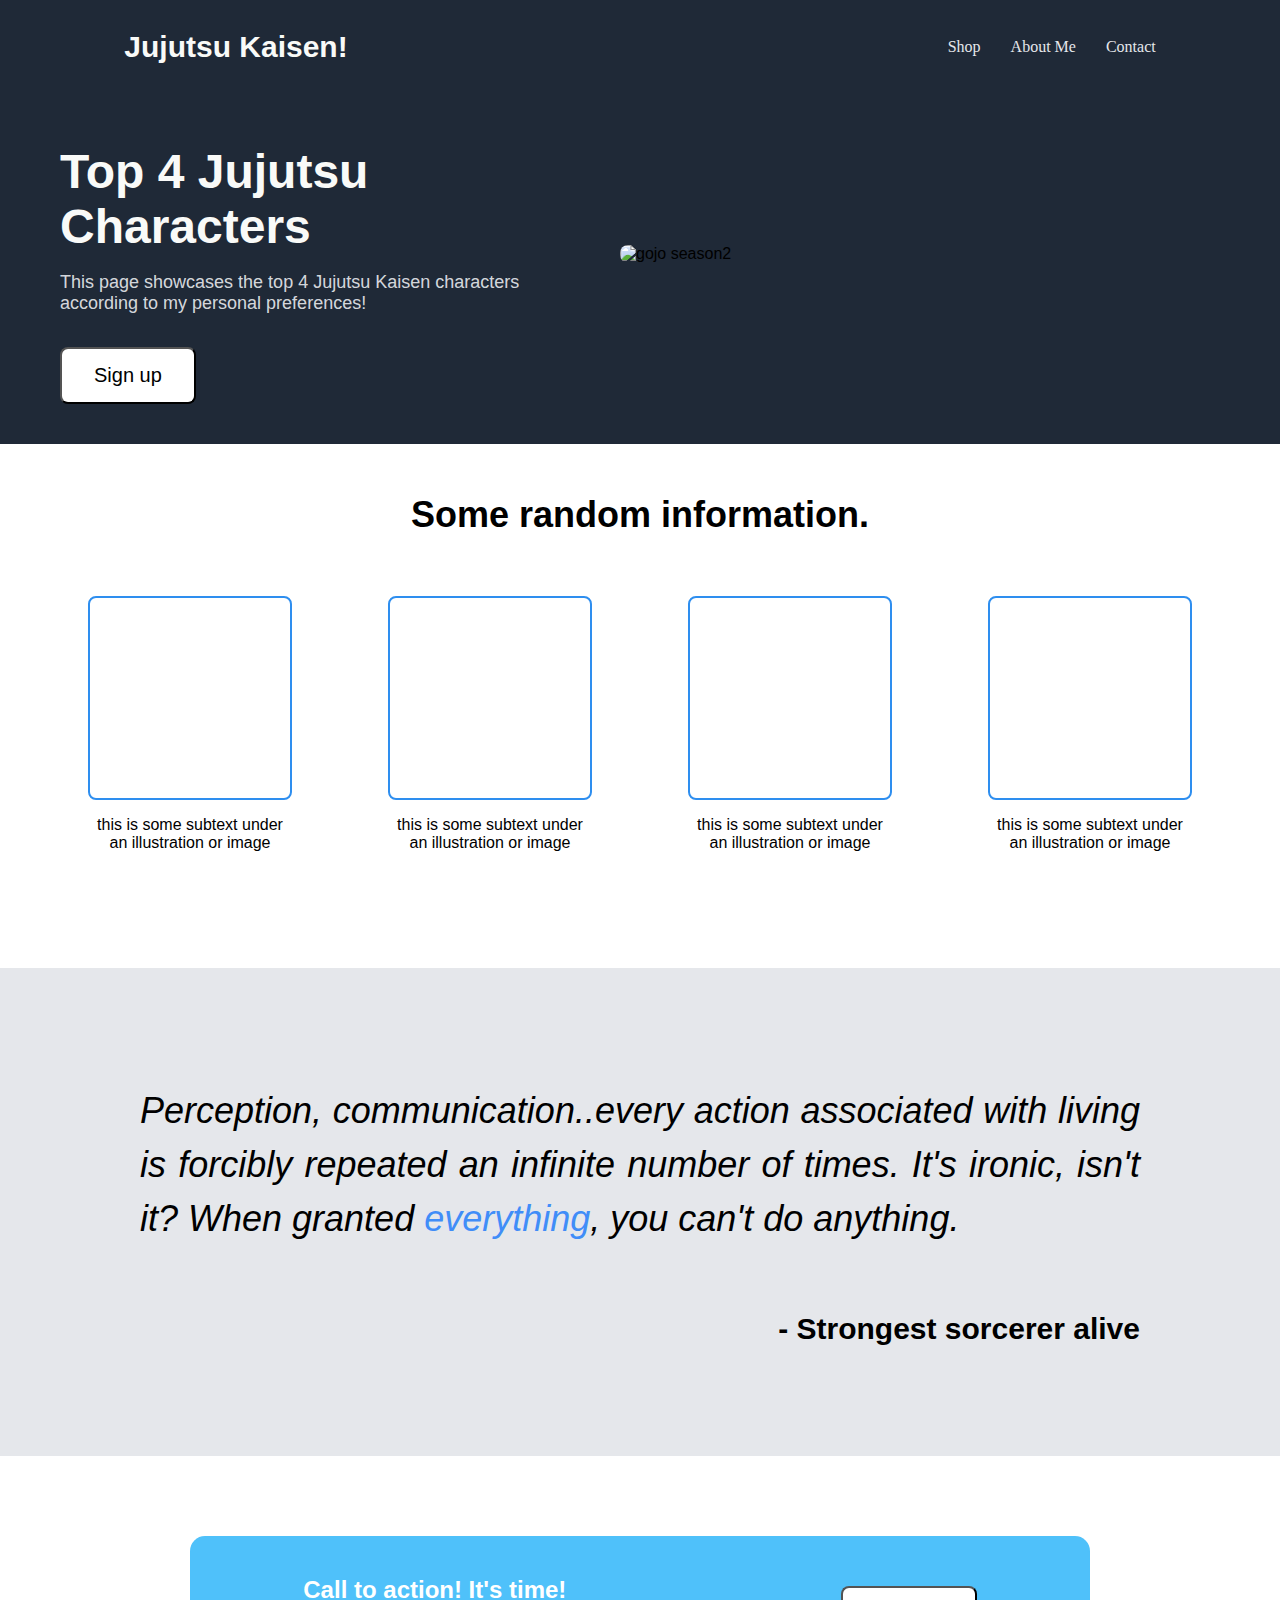
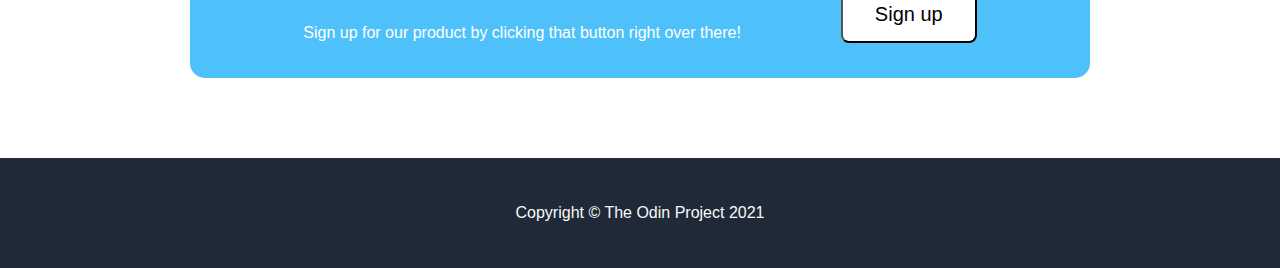
==== landing-page.html @ b7270495 "Edited header and main in landing page html." ====
<!DOCTYPE html>
<html lang="en">
    <head>
        <meta charset="UTF-8">
        <meta name="viewport" content="width=device-width, initial-scale=1.0">
        <title>Top Jujutsu Characters!</title>
        <link rel="icon" type="image/jpg" href="tuna"/>
        <link rel="stylesheet" href="stylesheet.css"/> 
    </head>
    <body>
        <div class="header">
            <!-- Idea: Add image as logo! -->
            <div class="logo">Jujutsu Kaisen!</div>
            <ul>
                <li><a href="#">Shop</a></li>
                <li><a href="#">About Me</a></li>
                <li><a href="#">Contact</a></li>
            </ul>
        </div>
        <div class="main">
            <div class="main-content">
                <h1>Top 4 Jujutsu Characters</h1>
                <p>This page showcases the top 4 Jujutsu Kaisen characters according to my
                    personal preferences!
                </p>
                <button>Sign up</button>
            </div>
            <img src="gojo.webp" alt="gojo season2">
        </div>
        <div class="boxes">
            <div class="boxes-header">Some random information.</div>
            <div class="mini-box">
                <div class="box1">
                    <div class="picture1"></div>
                    <p>this is some subtext under an illustration or image</p>
                </div>
                <div class="box2">
                    <div class="picture2"></div>
                    <p>this is some subtext under an illustration or image</p>
                </div>
                <div class="box3">
                    <div class="picture3"></div>
                    <p>this is some subtext under an illustration or image</p>
                </div>
                <div class="box4">
                    <div class="picture4"></div>
                    <p>this is some subtext under an illustration or image</p>
                </div>
            </div>
        </div>
        <div class="quote">
            <div class="quote-con">
                <p id="actual-quote">Perception, communication..every action associated with living
                    is forcibly repeated an infinite number of times. It's ironic, isn't it? When
                    granted <span id="everything">everything</span>, you can't do <span id="anything">anything</span>.
                </p>
                <p id="author">- Strongest sorcerer alive</p>
            </div>
        </div>
        <div class="sign-up">
            <div class="sign-up-con">
                <div class="sign-up-words">
                    <h2>Call to action! It's time!</h2>
                    <p>Sign up for our product by clicking that button right over there!</p>
                </div>
                <button>Sign up</button>
            </div>
        </div>
        <div class="footer">
            <p>Copyright © The Odin Project 2021</p>
        </div>
    </body>
</html>
---- stylesheet.css ----
body {
    display: flex;
    align-items: center;
    justify-content: space-between;
    flex-direction: column;
    min-height: 100vh;
    margin: 0;
    font-family: Helvetica, 'Times New Roman', sans-serif;
}

/* Header */

a {
    text-decoration: none;
    color: #E5E7EB;
    size: 20px;
    font-family: Roboto, 'Times New Roman', Helvetica;
}

.logo {
    font-size: 30px;
    color: #f9faf8;
    font-weight: bolder;
}

/* .logo {
    width: 100px;
    margin: 0;
    padding: 0;
} */

ul {
    margin: 0;
    padding: 0;
    text-decoration: none;
    list-style: none;
    display: flex;
    gap: 30px;
}

.header {
    display: flex;
    background-color: #1f2937;
    align-items: center;
    justify-content: center;
    width: 100%;
    gap: 600px;
    padding: 30px 0 80px 0;
    overflow: hidden;
}

/* Main */

.main {
    display: flex;
    align-items: center;
    justify-content: center;
    width: 100%;
    gap: 60px;
    background-color: #1f2937;
    flex-grow: 1;
    overflow: hidden;
}

img {
    flex-shrink: 0;
    width: 600px;
    margin-bottom: 80px;
    border-radius: 8px;
}

.main-content {
    width: 500px;
    margin-bottom: 40px;
    flex-shrink: 0;
}

.main-content h1 {
    margin: 0;
}

button {
    padding: 15px 32px;
    text-align: center;
    text-decoration: none;
    font-size: 20px;
    transition-duration: 0.4s;
    background-color: white;
    color: black;
    border-radius: 8px;
    margin-top: 15px;
}

button:hover {
    color: white;
    background-color: rgb(64, 141, 248);
}

.main-content h1 {
    font-size: 48px;
    color: #f9faf8;
}

.main-content p {
    font-size: 18px;
    color:#e5e7ebee;
}

#everything {
    color: rgb(64, 141, 248);
}

/* Boxes */

.boxes {
    width: 100%;
    display: flex;
    align-items: center;
    justify-content: center;
    flex-direction: column;
    margin-top: 50px;
    margin-bottom: 100px;
    overflow: hidden;
}

.picture1, .picture2, .picture3, .picture4 {
    border: 2px solid rgb(46, 142, 239);
    width: 200px;
    height: 200px;
    border-radius: 8px;
}

.mini-box p {
    width: 200px;
}

.boxes-header {
    font-size: 36px;
    font-weight: 900;
}

.box1, .box2, .box3, .box4{
    display: flex;
    flex-wrap: wrap;
    justify-content: center;
    text-align: center;
    max-width: 300px;
    flex-shrink: 0;
}

.mini-box {
    display: flex;
    justify-content: center;
    align-items: center;
    width: 70%;
    flex: 0 0 auto;
    margin-top: 60px;
}

/* Quote */

.quote {
    width: 100%;
    display: flex;
    align-items: center;
    justify-content: center;
    padding: 80px 0;
    background-color: #E5E7EB;
    overflow: hidden;
}

.quote-con {
    width: 1000px;
    display: flex;
    flex-direction: column;
    flex-shrink: 0;
    flex-grow: 0;
    font-size: 36px;
}

#actual-quote {
    font-style: italic;
    line-height: 1.5;
    text-align: justify;
}

#author {
    align-self: flex-end;
    font-size: 30px;
    font-weight: bolder;
}

/* Sign-up */

.sign-up {
    width: 100%;
    display: flex;
    justify-content: center;
    align-items: center;
    overflow: hidden;
}

.sign-up-con {
    width: 900px;
    flex: 0 0 auto;
    display: flex;
    background-color: #4fc1fa;
    align-items: center;
    justify-content: center;
    gap: 100px;
    padding: 20px 0;
    margin: 80px 0;
    border-radius: 15px;
}

.sign-up-words {
    color: #ffffff;
}

/* Footer */

.footer {
    background-color: #1f2937;
    color: #f9faf8;
    width: 100%;
    display: flex;
    align-items: center;
    justify-content: center;
    padding: 30px 0;
}
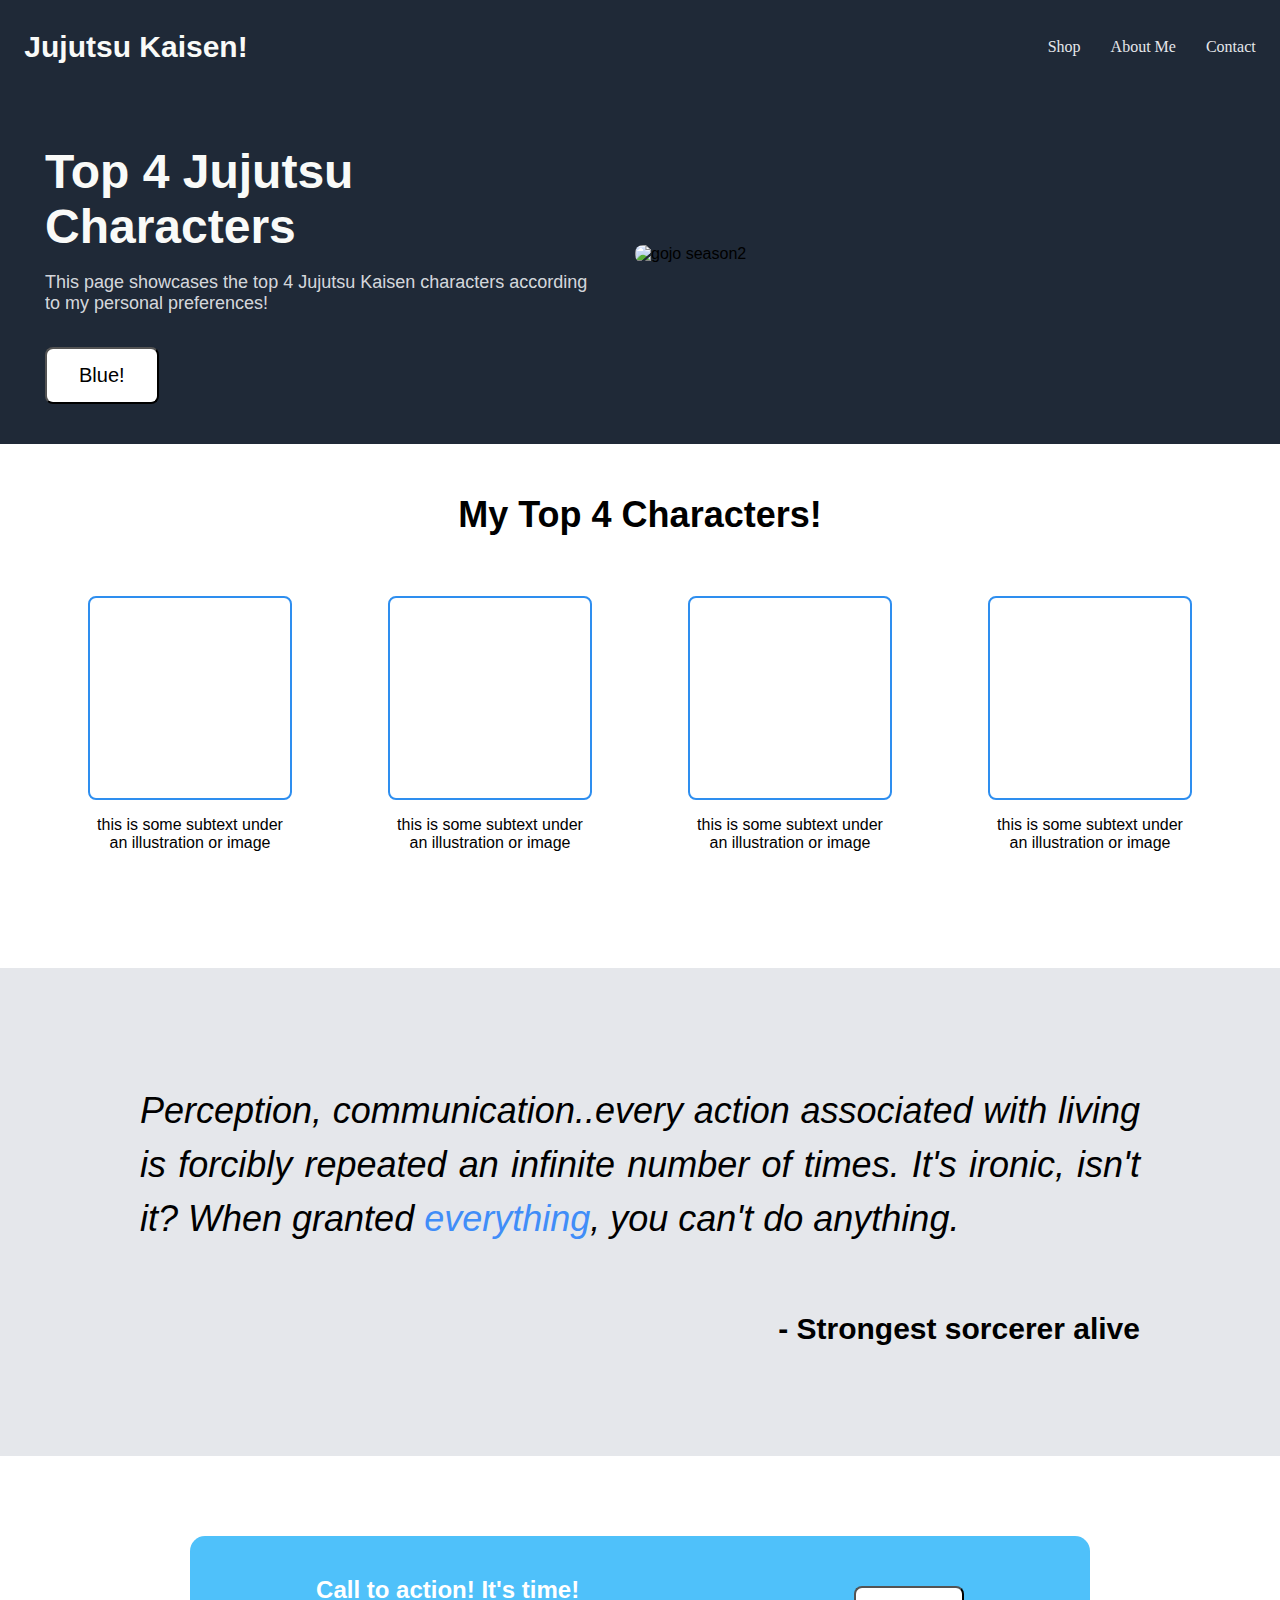
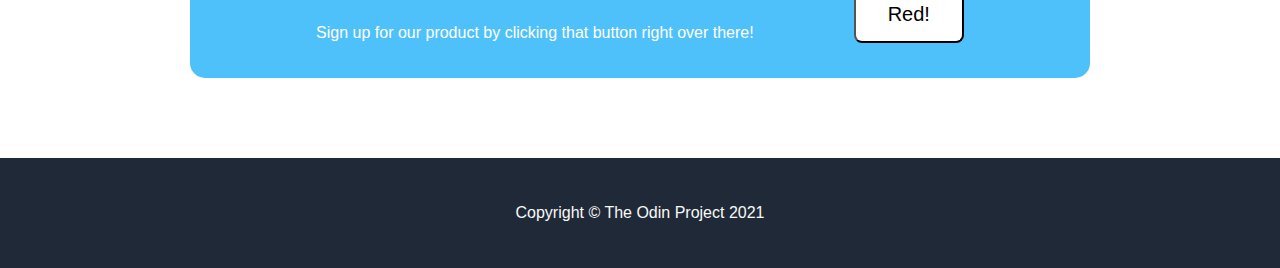
==== commit 9789c840: "Changed the words for buttons, main class header." ====
--- a/landing-page.html
+++ b/landing-page.html
@@ -23,12 +23,12 @@
                 <p>This page showcases the top 4 Jujutsu Kaisen characters according to my
                     personal preferences!
                 </p>
-                <button>Sign up</button>
+                <button>Blue!</button>
             </div>
             <img src="gojo.webp" alt="gojo season2">
         </div>
         <div class="boxes">
-            <div class="boxes-header">Some random information.</div>
+            <div class="boxes-header">My Top 4 Characters!</div>
             <div class="mini-box">
                 <div class="box1">
                     <div class="picture1"></div>
@@ -63,7 +63,7 @@
                     <h2>Call to action! It's time!</h2>
                     <p>Sign up for our product by clicking that button right over there!</p>
                 </div>
-                <button>Sign up</button>
+                <button>Red!</button>
             </div>
         </div>
         <div class="footer">
--- a/stylesheet.css
+++ b/stylesheet.css
@@ -44,7 +44,7 @@
     align-items: center;
     justify-content: center;
     width: 100%;
-    gap: 600px;
+    gap: 800px;
     padding: 30px 0 80px 0;
     overflow: hidden;
 }
@@ -56,7 +56,7 @@
     align-items: center;
     justify-content: center;
     width: 100%;
-    gap: 60px;
+    gap: 40px;
     background-color: #1f2937;
     flex-grow: 1;
     overflow: hidden;
@@ -70,7 +70,7 @@
 }
 
 .main-content {
-    width: 500px;
+    width: 550px;
     margin-bottom: 40px;
     flex-shrink: 0;
 }
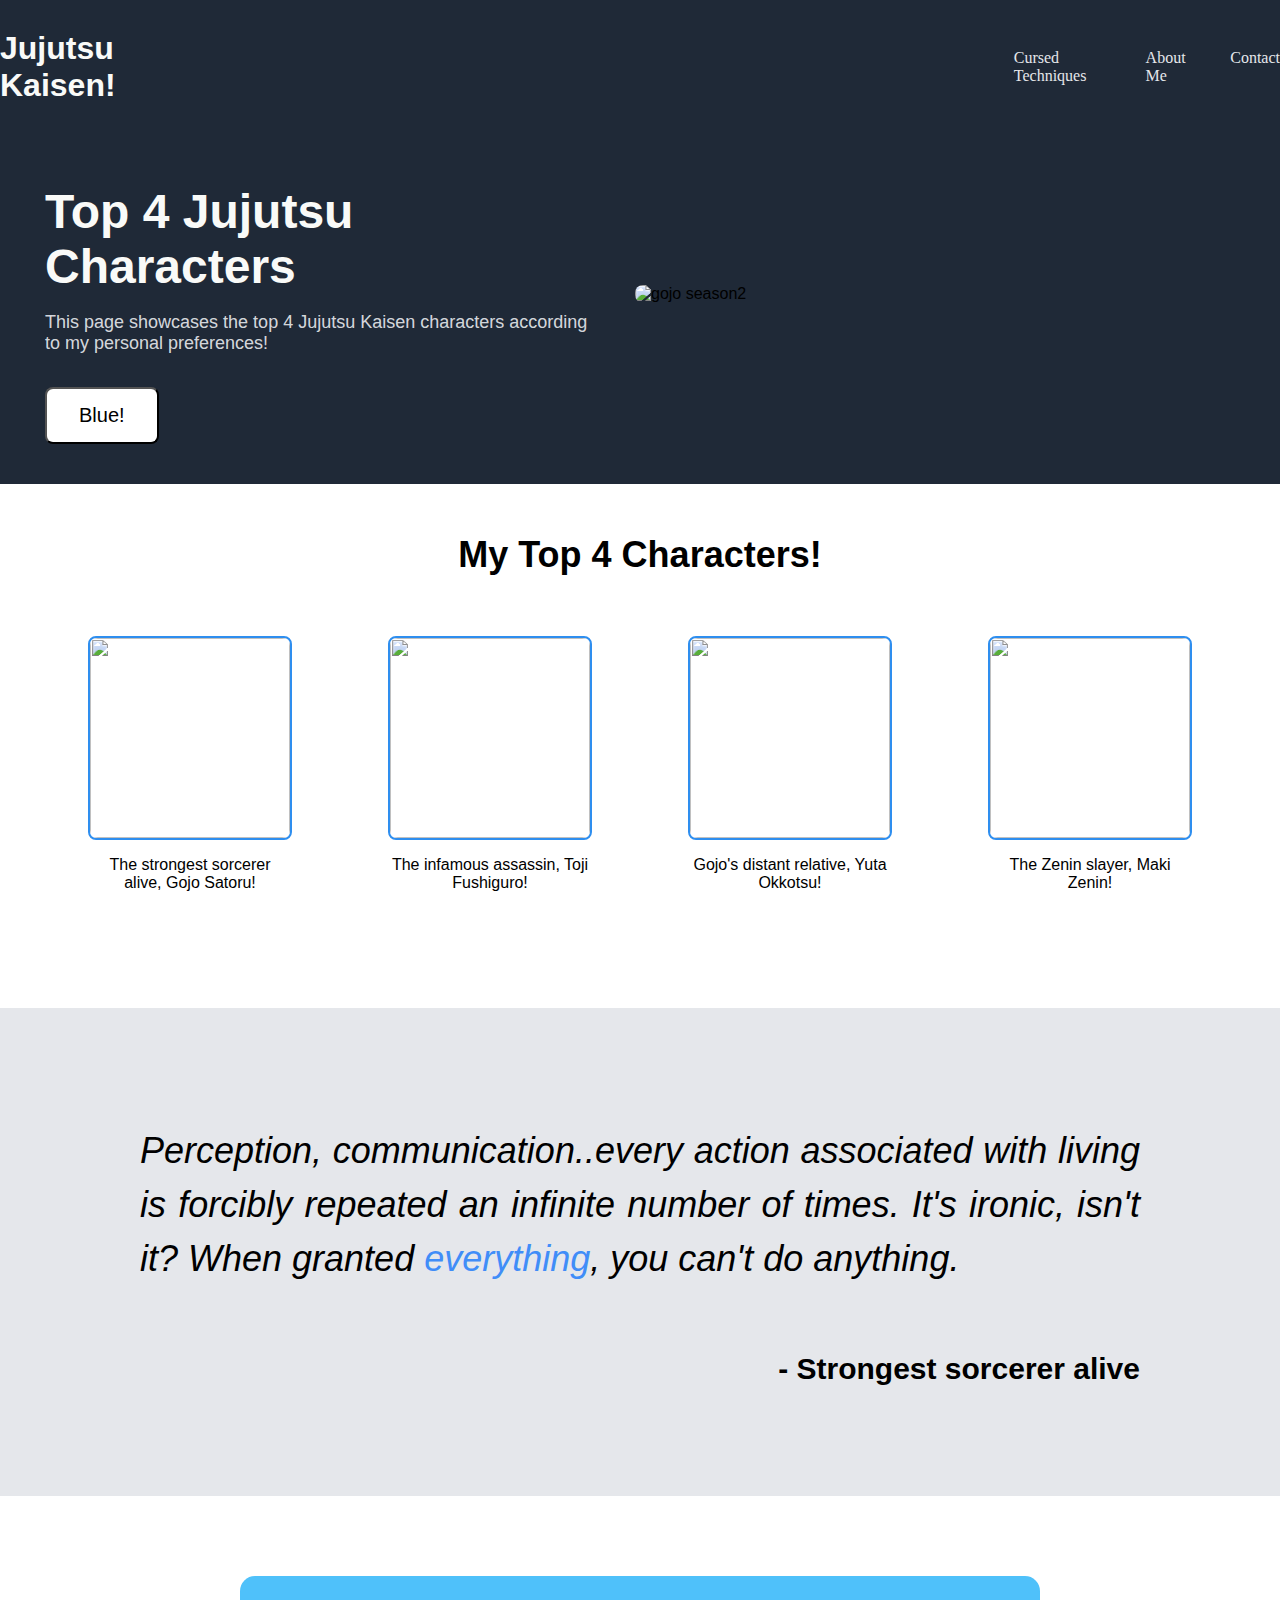
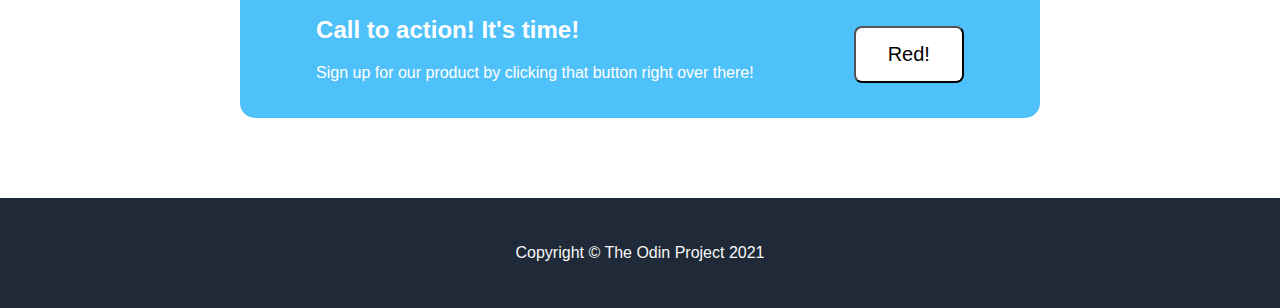
==== commit 27ca6af8: "Added images and edited text for mini-box class." ====
--- a/landing-page.html
+++ b/landing-page.html
@@ -12,7 +12,7 @@
             <!-- Idea: Add image as logo! -->
             <div class="logo">Jujutsu Kaisen!</div>
             <ul>
-                <li><a href="#">Shop</a></li>
+                <li><a href="#">Cursed Techniques</a></li>
                 <li><a href="#">About Me</a></li>
                 <li><a href="#">Contact</a></li>
             </ul>
@@ -31,20 +31,20 @@
             <div class="boxes-header">My Top 4 Characters!</div>
             <div class="mini-box">
                 <div class="box1">
-                    <div class="picture1"></div>
-                    <p>this is some subtext under an illustration or image</p>
+                    <div class="picture1"><img src="gojo-phone.webp"/></div>
+                    <p>The strongest sorcerer alive, Gojo Satoru!</p>
                 </div>
                 <div class="box2">
-                    <div class="picture2"></div>
-                    <p>this is some subtext under an illustration or image</p>
+                    <div class="picture2"><img src="toji2.jpg"/></div>
+                    <p>The infamous assassin, Toji Fushiguro!</p>
                 </div>
                 <div class="box3">
-                    <div class="picture3"></div>
-                    <p>this is some subtext under an illustration or image</p>
+                    <div class="picture3"><img src="yuta.jpg"/></div>
+                    <p>Gojo's distant relative, Yuta Okkotsu!</p>
                 </div>
                 <div class="box4">
-                    <div class="picture4"></div>
-                    <p>this is some subtext under an illustration or image</p>
+                    <div class="picture4"><img src="maki-zenin2.jpg"/></div>
+                    <p>The Zenin slayer, Maki Zenin!</p>
                 </div>
             </div>
         </div>
--- a/stylesheet.css
+++ b/stylesheet.css
@@ -13,12 +13,12 @@
 a {
     text-decoration: none;
     color: #E5E7EB;
-    size: 20px;
+    size: 25px;
     font-family: Roboto, 'Times New Roman', Helvetica;
 }
 
 .logo {
-    font-size: 30px;
+    font-size: 32px;
     color: #f9faf8;
     font-weight: bolder;
 }
@@ -157,6 +157,11 @@
     margin-top: 60px;
 }
 
+.mini-box img {
+    width: inherit;
+    height: inherit;
+}
+
 /* Quote */
 
 .quote {
@@ -201,7 +206,7 @@
 }
 
 .sign-up-con {
-    width: 900px;
+    width: 800px;
     flex: 0 0 auto;
     display: flex;
     background-color: #4fc1fa;
@@ -217,6 +222,10 @@
     color: #ffffff;
 }
 
+.sign-up button:hover {
+    background-color: rgba(241, 29, 29, 0.811);
+}
+
 /* Footer */
 
 .footer {
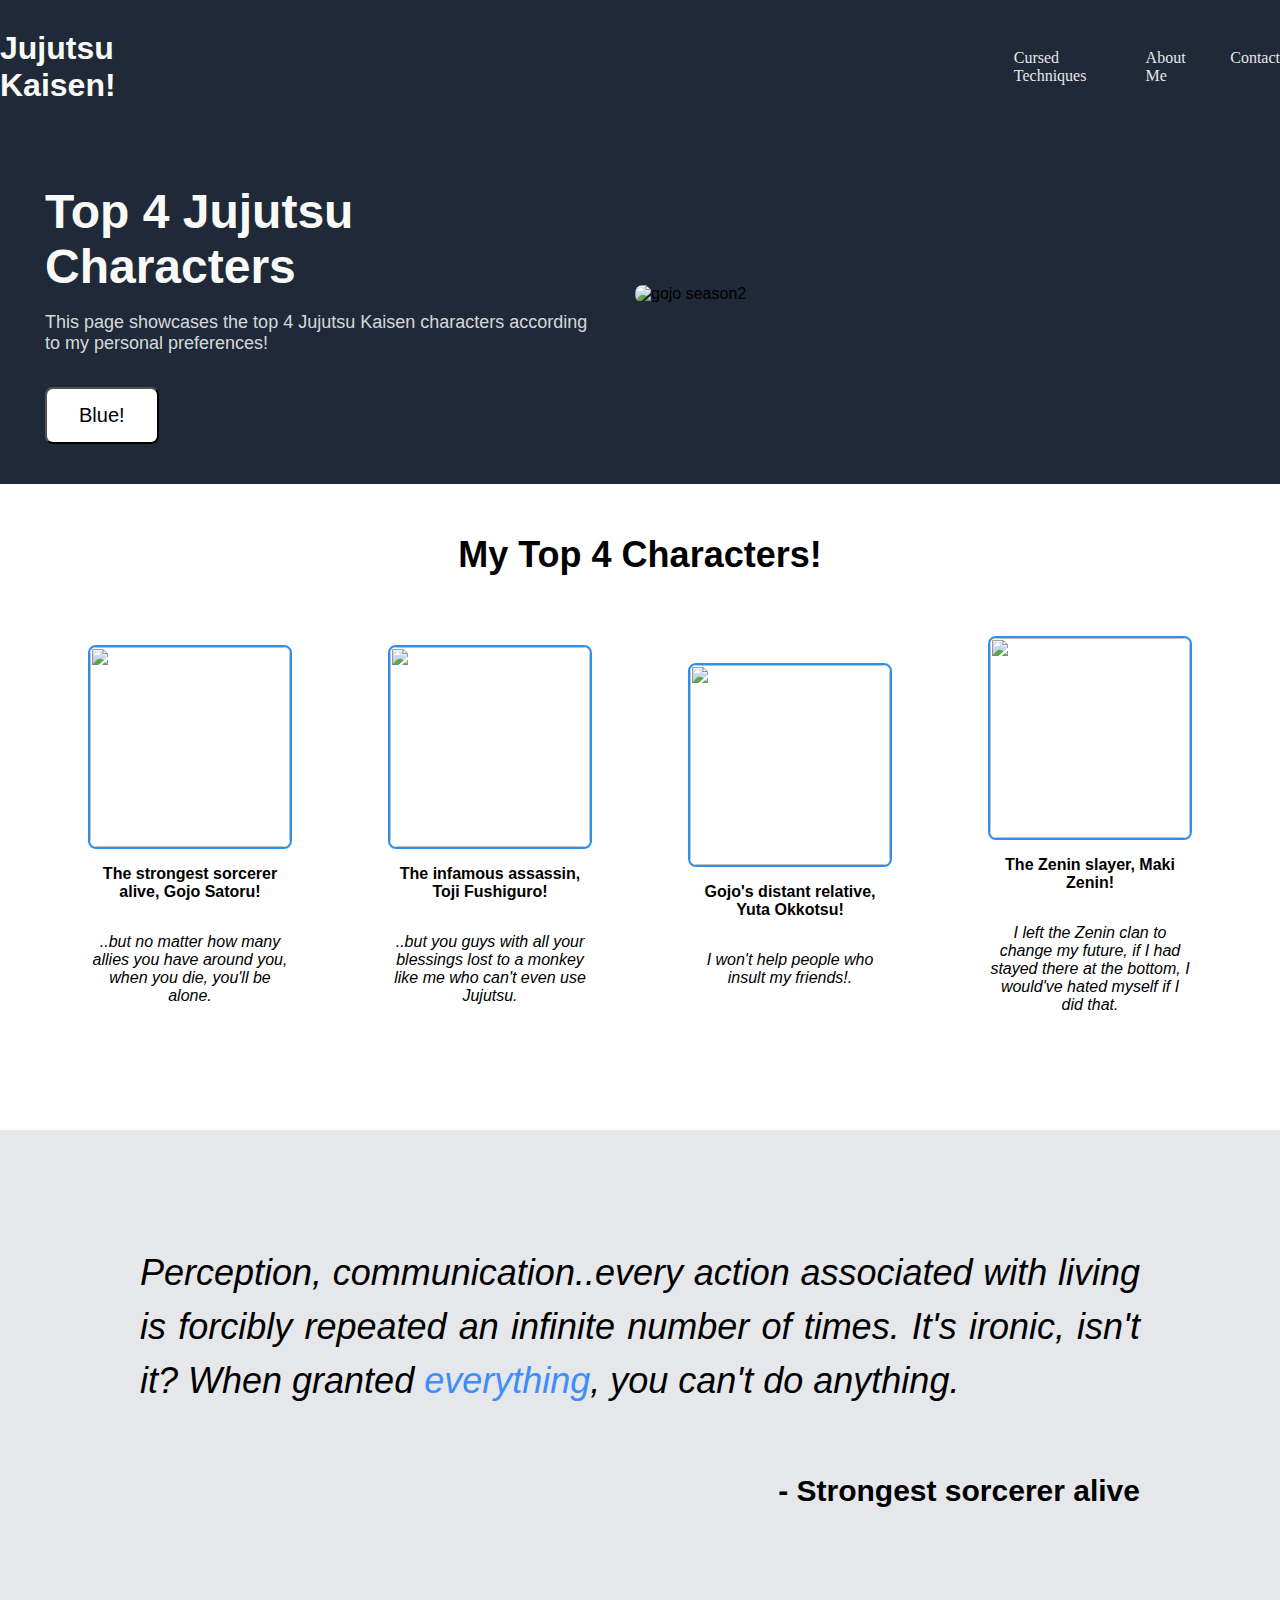
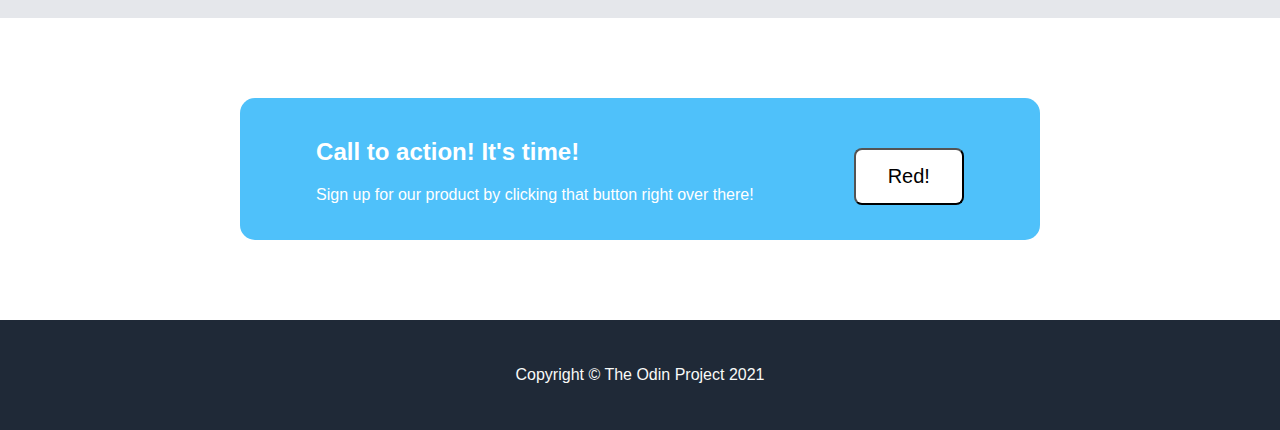
==== commit 4f8a99a1: "Updates" ====
--- a/landing-page.html
+++ b/landing-page.html
@@ -32,19 +32,31 @@
             <div class="mini-box">
                 <div class="box1">
                     <div class="picture1"><img src="gojo-phone.webp"/></div>
-                    <p>The strongest sorcerer alive, Gojo Satoru!</p>
+                    <p><strong>The strongest sorcerer alive, Gojo Satoru!</p></strong>
+                    <p class="char-quote"><em>..but no matter how many allies you have around you,
+                        when you die, you'll be alone.</em>
+                    </p>
                 </div>
                 <div class="box2">
                     <div class="picture2"><img src="toji2.jpg"/></div>
-                    <p>The infamous assassin, Toji Fushiguro!</p>
+                    <p><strong>The infamous assassin, Toji Fushiguro!</p></strong>
+                    <p class="char-quote"><em>..but you guys with all your blessings lost to a monkey
+                        like me who can't even use Jujutsu.</em>
+                    </p>
                 </div>
                 <div class="box3">
                     <div class="picture3"><img src="yuta.jpg"/></div>
-                    <p>Gojo's distant relative, Yuta Okkotsu!</p>
+                    <p><strong>Gojo's distant relative, Yuta Okkotsu!</p></strong>
+                    <p class="char-quote"><em>I won't help people who insult my friends!.</em>
+                    </p>
                 </div>
                 <div class="box4">
                     <div class="picture4"><img src="maki-zenin2.jpg"/></div>
-                    <p>The Zenin slayer, Maki Zenin!</p>
+                    <p><strong>The Zenin slayer, Maki Zenin!</p></strong>
+                    <p class="char-quote"><em>I left the Zenin clan to change my future,
+                        if I had stayed there at the bottom, I would've hated myself if I did that.
+                    </em>
+                    </p>
                 </div>
             </div>
         </div>
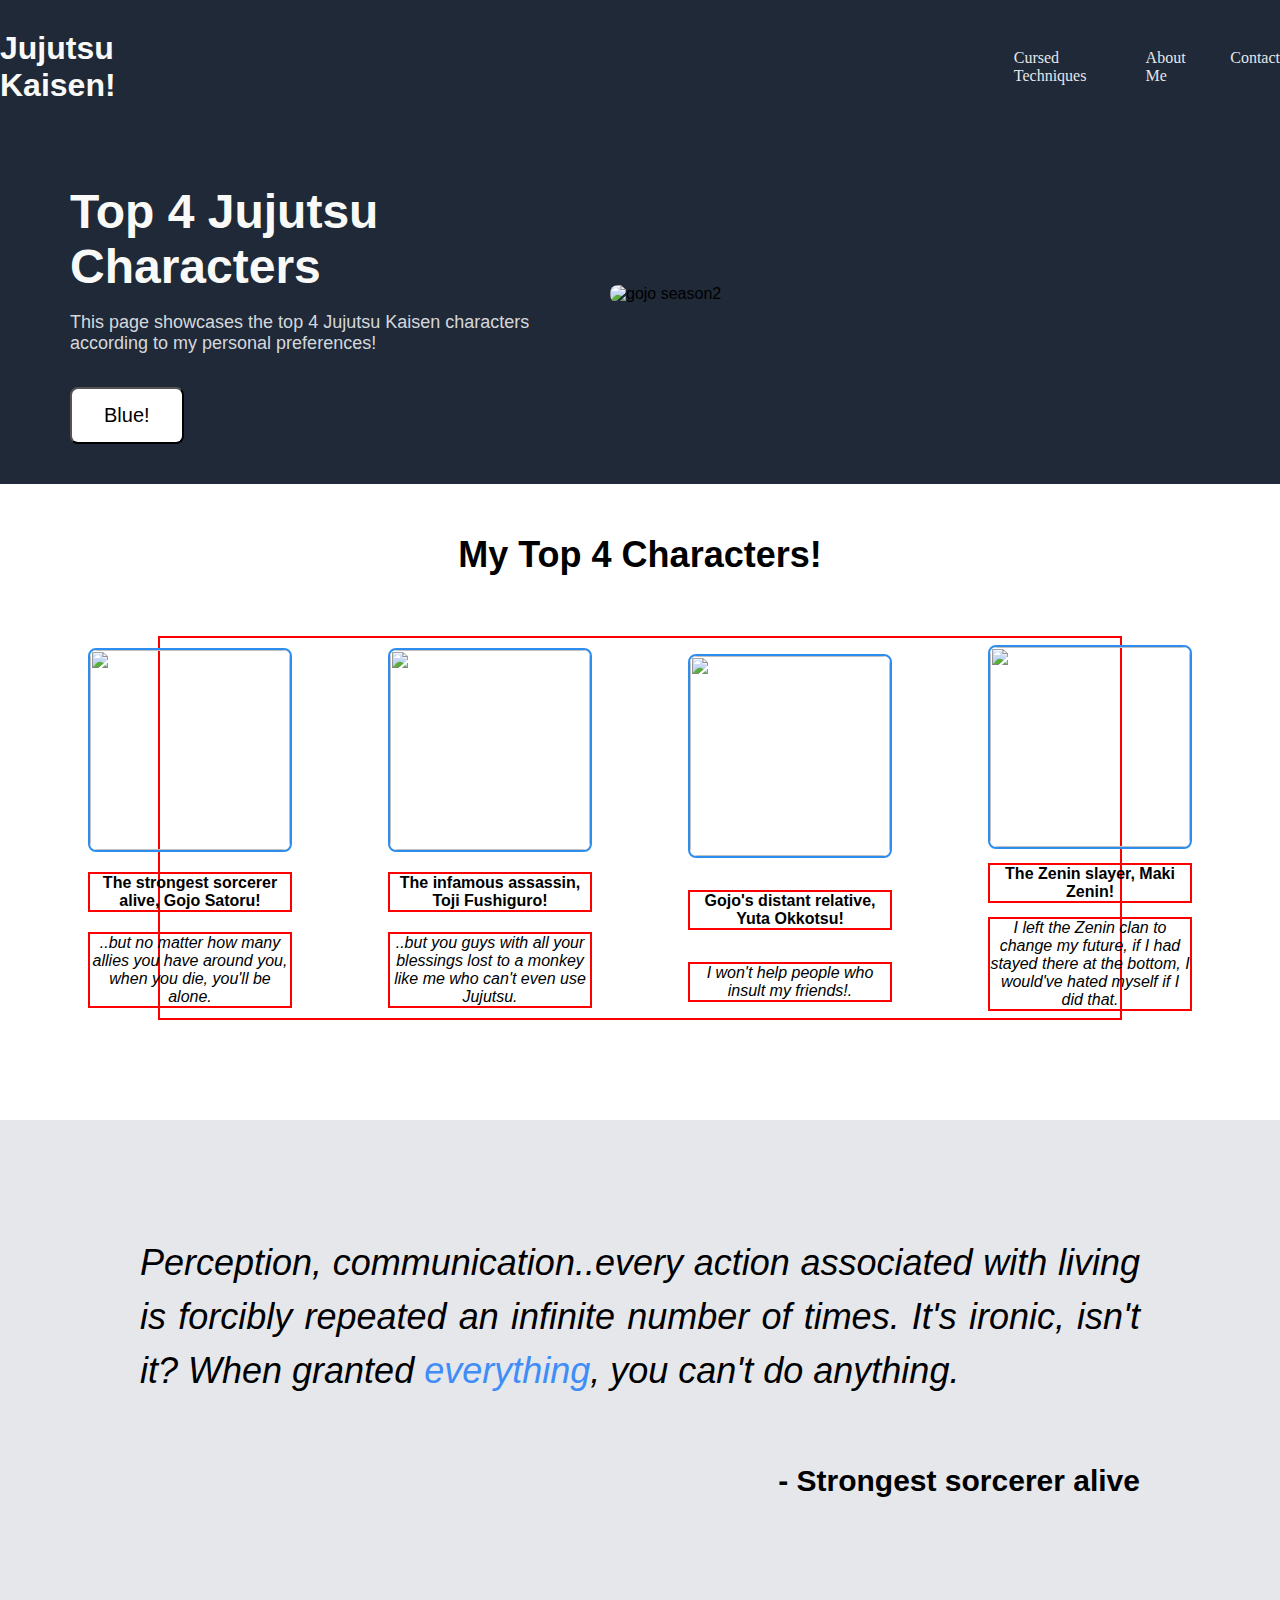
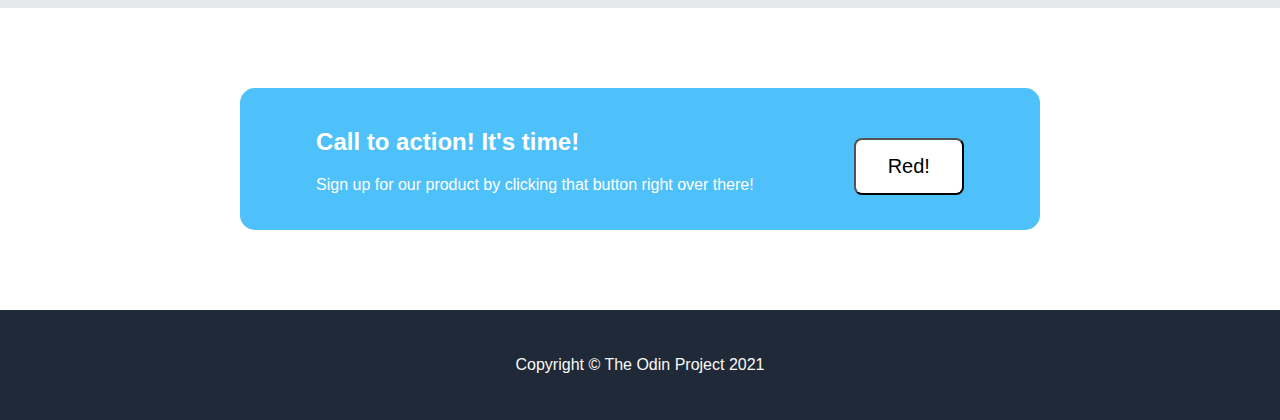
==== commit 04839d81: "Added char class to character names." ====
--- a/landing-page.html
+++ b/landing-page.html
@@ -32,27 +32,27 @@
             <div class="mini-box">
                 <div class="box1">
                     <div class="picture1"><img src="gojo-phone.webp"/></div>
-                    <p><strong>The strongest sorcerer alive, Gojo Satoru!</p></strong>
+                    <p class="char"><strong>The strongest sorcerer alive, Gojo Satoru!</p></strong>
                     <p class="char-quote"><em>..but no matter how many allies you have around you,
                         when you die, you'll be alone.</em>
                     </p>
                 </div>
                 <div class="box2">
                     <div class="picture2"><img src="toji2.jpg"/></div>
-                    <p><strong>The infamous assassin, Toji Fushiguro!</p></strong>
+                    <p class="char"><strong>The infamous assassin, Toji Fushiguro!</p></strong>
                     <p class="char-quote"><em>..but you guys with all your blessings lost to a monkey
                         like me who can't even use Jujutsu.</em>
                     </p>
                 </div>
                 <div class="box3">
                     <div class="picture3"><img src="yuta.jpg"/></div>
-                    <p><strong>Gojo's distant relative, Yuta Okkotsu!</p></strong>
+                    <p class="char"><strong>Gojo's distant relative, Yuta Okkotsu!</p></strong>
                     <p class="char-quote"><em>I won't help people who insult my friends!.</em>
                     </p>
                 </div>
                 <div class="box4">
                     <div class="picture4"><img src="maki-zenin2.jpg"/></div>
-                    <p><strong>The Zenin slayer, Maki Zenin!</p></strong>
+                    <p class="char"><strong>The Zenin slayer, Maki Zenin!</p></strong>
                     <p class="char-quote"><em>I left the Zenin clan to change my future,
                         if I had stayed there at the bottom, I would've hated myself if I did that.
                     </em>
--- a/stylesheet.css
+++ b/stylesheet.css
@@ -70,7 +70,7 @@
 }
 
 .main-content {
-    width: 550px;
+    width: 500px;
     margin-bottom: 40px;
     flex-shrink: 0;
 }
@@ -132,6 +132,9 @@
 
 .mini-box p {
     width: 200px;
+    border: 2px solid red;
+    margin: 0;
+    padding: 0;
 }
 
 .boxes-header {
@@ -143,23 +146,32 @@
     display: flex;
     flex-wrap: wrap;
     justify-content: center;
+    align-items: center;
     text-align: center;
     max-width: 300px;
-    flex-shrink: 0;
+    height: 380px;
+    flex: 1 0 auto;
 }
 
 .mini-box {
     display: flex;
     justify-content: center;
     align-items: center;
-    width: 70%;
+    width: 75%;
     flex: 0 0 auto;
     margin-top: 60px;
+    border: 2px solid red;
 }
 
 .mini-box img {
     width: inherit;
     height: inherit;
+}
+
+.char-quote {
+    border: 2px solid red;
+    margin: 0;
+    padding: 0;
 }
 
 /* Quote */
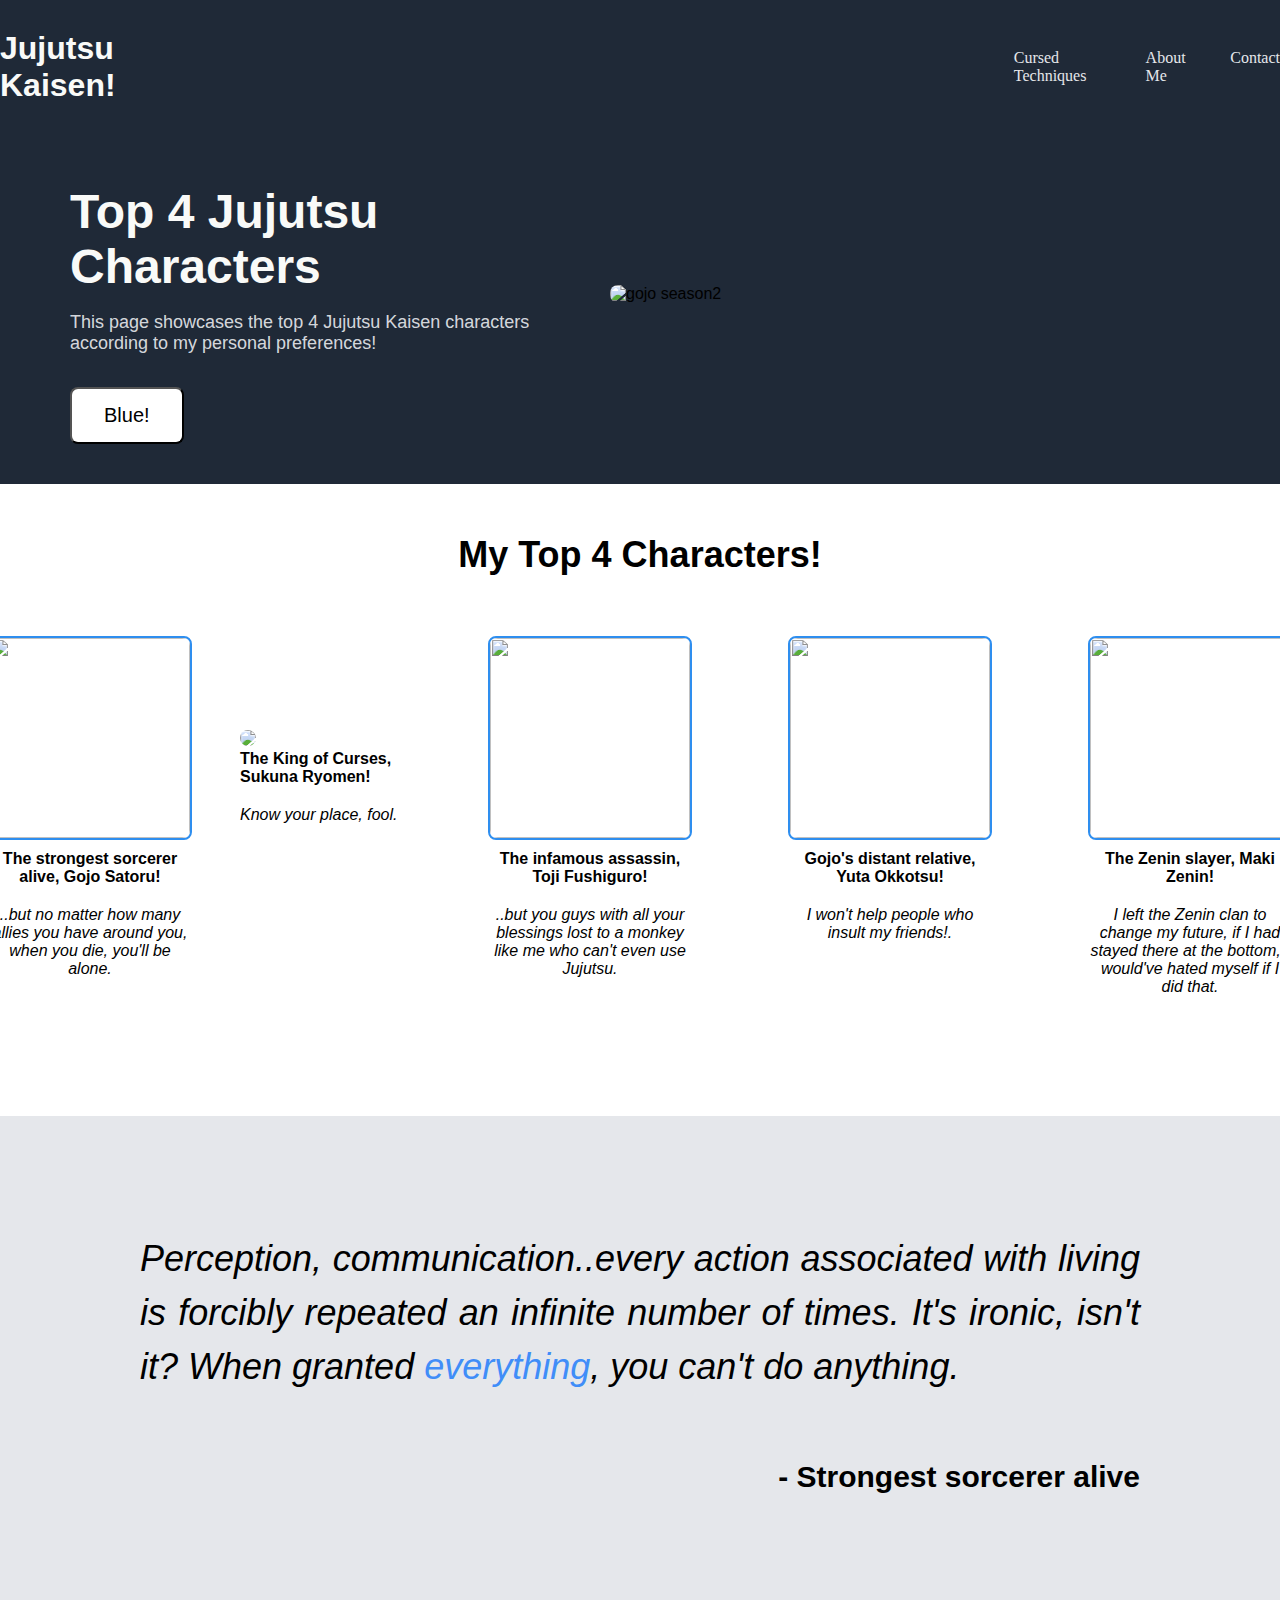
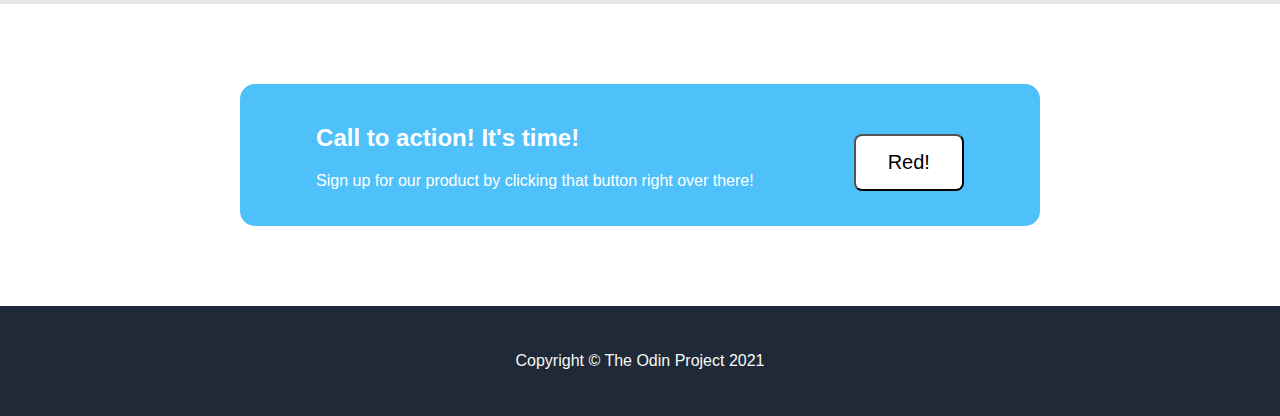
==== commit 9217aceb: "Added 5th character box." ====
--- a/landing-page.html
+++ b/landing-page.html
@@ -35,6 +35,13 @@
                     <p class="char"><strong>The strongest sorcerer alive, Gojo Satoru!</p></strong>
                     <p class="char-quote"><em>..but no matter how many allies you have around you,
                         when you die, you'll be alone.</em>
+                    </p>
+                </div>
+                <div class="box5">
+                    <div class="picture5"><img src="sukuna-megumi2.jpg"/></div>
+                    <p class="char"><strong>The King of Curses, Sukuna Ryomen!</p></strong>
+                    <p class="char-quote">
+                        <em>Know your place, fool.</em>
                     </p>
                 </div>
                 <div class="box2">
--- a/stylesheet.css
+++ b/stylesheet.css
@@ -128,12 +128,11 @@
     width: 200px;
     height: 200px;
     border-radius: 8px;
+    margin-bottom: 10px;
 }
 
 .mini-box p {
     width: 200px;
-    border: 2px solid red;
-    margin: 0;
     padding: 0;
 }
 
@@ -146,11 +145,11 @@
     display: flex;
     flex-wrap: wrap;
     justify-content: center;
-    align-items: center;
+    align-items: stretch;
     text-align: center;
-    max-width: 300px;
+    width: 300px;
     height: 380px;
-    flex: 1 0 auto;
+    flex: 0 0 auto;
 }
 
 .mini-box {
@@ -160,18 +159,22 @@
     width: 75%;
     flex: 0 0 auto;
     margin-top: 60px;
-    border: 2px solid red;
 }
 
 .mini-box img {
     width: inherit;
     height: inherit;
+    margin: 0;
 }
 
 .char-quote {
-    border: 2px solid red;
-    margin: 0;
-    padding: 0;
+    margin-top: 20px;
+    padding: 0;
+    height: 100px;
+}
+
+.char {
+    margin: 0;
 }
 
 /* Quote */
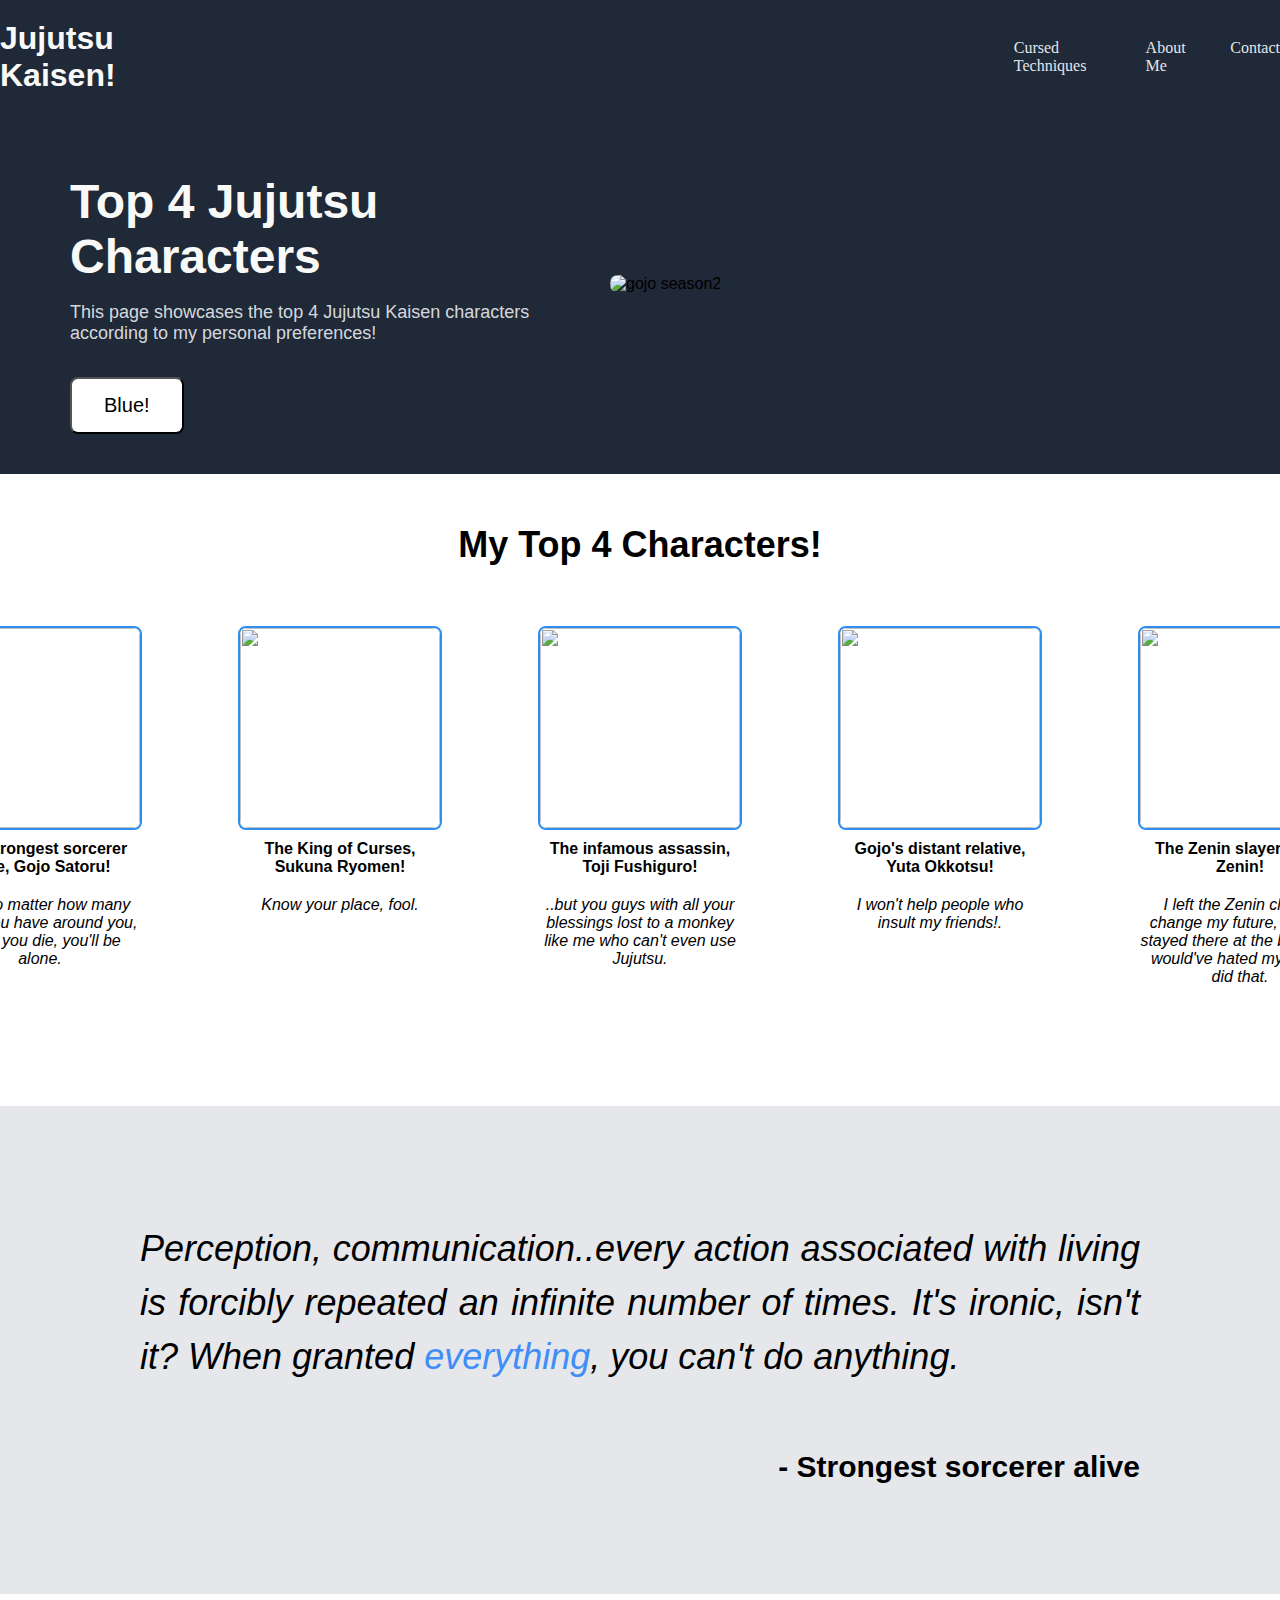
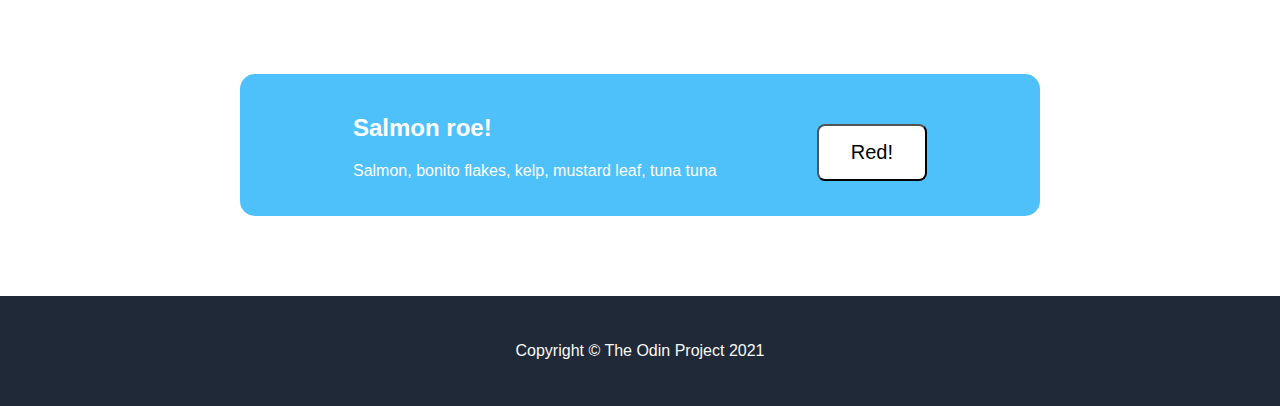
==== commit e8e655a2: "Tweaked sign-up container." ====
--- a/landing-page.html
+++ b/landing-page.html
@@ -79,8 +79,8 @@
         <div class="sign-up">
             <div class="sign-up-con">
                 <div class="sign-up-words">
-                    <h2>Call to action! It's time!</h2>
-                    <p>Sign up for our product by clicking that button right over there!</p>
+                    <h2>Salmon roe!</h2>
+                    <p>Salmon, bonito flakes, kelp, mustard leaf, tuna tuna</p>
                 </div>
                 <button>Red!</button>
             </div>
--- a/stylesheet.css
+++ b/stylesheet.css
@@ -45,8 +45,9 @@
     justify-content: center;
     width: 100%;
     gap: 800px;
-    padding: 30px 0 80px 0;
-    overflow: hidden;
+    padding: 20px 0 80px 0;
+    overflow: hidden;
+    flex-grow: 1;
 }
 
 /* Main */
@@ -121,9 +122,10 @@
     margin-top: 50px;
     margin-bottom: 100px;
     overflow: hidden;
-}
-
-.picture1, .picture2, .picture3, .picture4 {
+    flex-grow: 1;
+}
+
+.picture1, .picture2, .picture3, .picture4, .picture5 {
     border: 2px solid rgb(46, 142, 239);
     width: 200px;
     height: 200px;
@@ -141,7 +143,7 @@
     font-weight: 900;
 }
 
-.box1, .box2, .box3, .box4{
+.box1, .box2, .box3, .box4, .box5 {
     display: flex;
     flex-wrap: wrap;
     justify-content: center;
@@ -156,7 +158,7 @@
     display: flex;
     justify-content: center;
     align-items: center;
-    width: 75%;
+    width: 100%;
     flex: 0 0 auto;
     margin-top: 60px;
 }
@@ -187,6 +189,7 @@
     padding: 80px 0;
     background-color: #E5E7EB;
     overflow: hidden;
+    flex-grow: 1;
 }
 
 .quote-con {
@@ -251,4 +254,5 @@
     align-items: center;
     justify-content: center;
     padding: 30px 0;
+    flex-grow: 1;
 }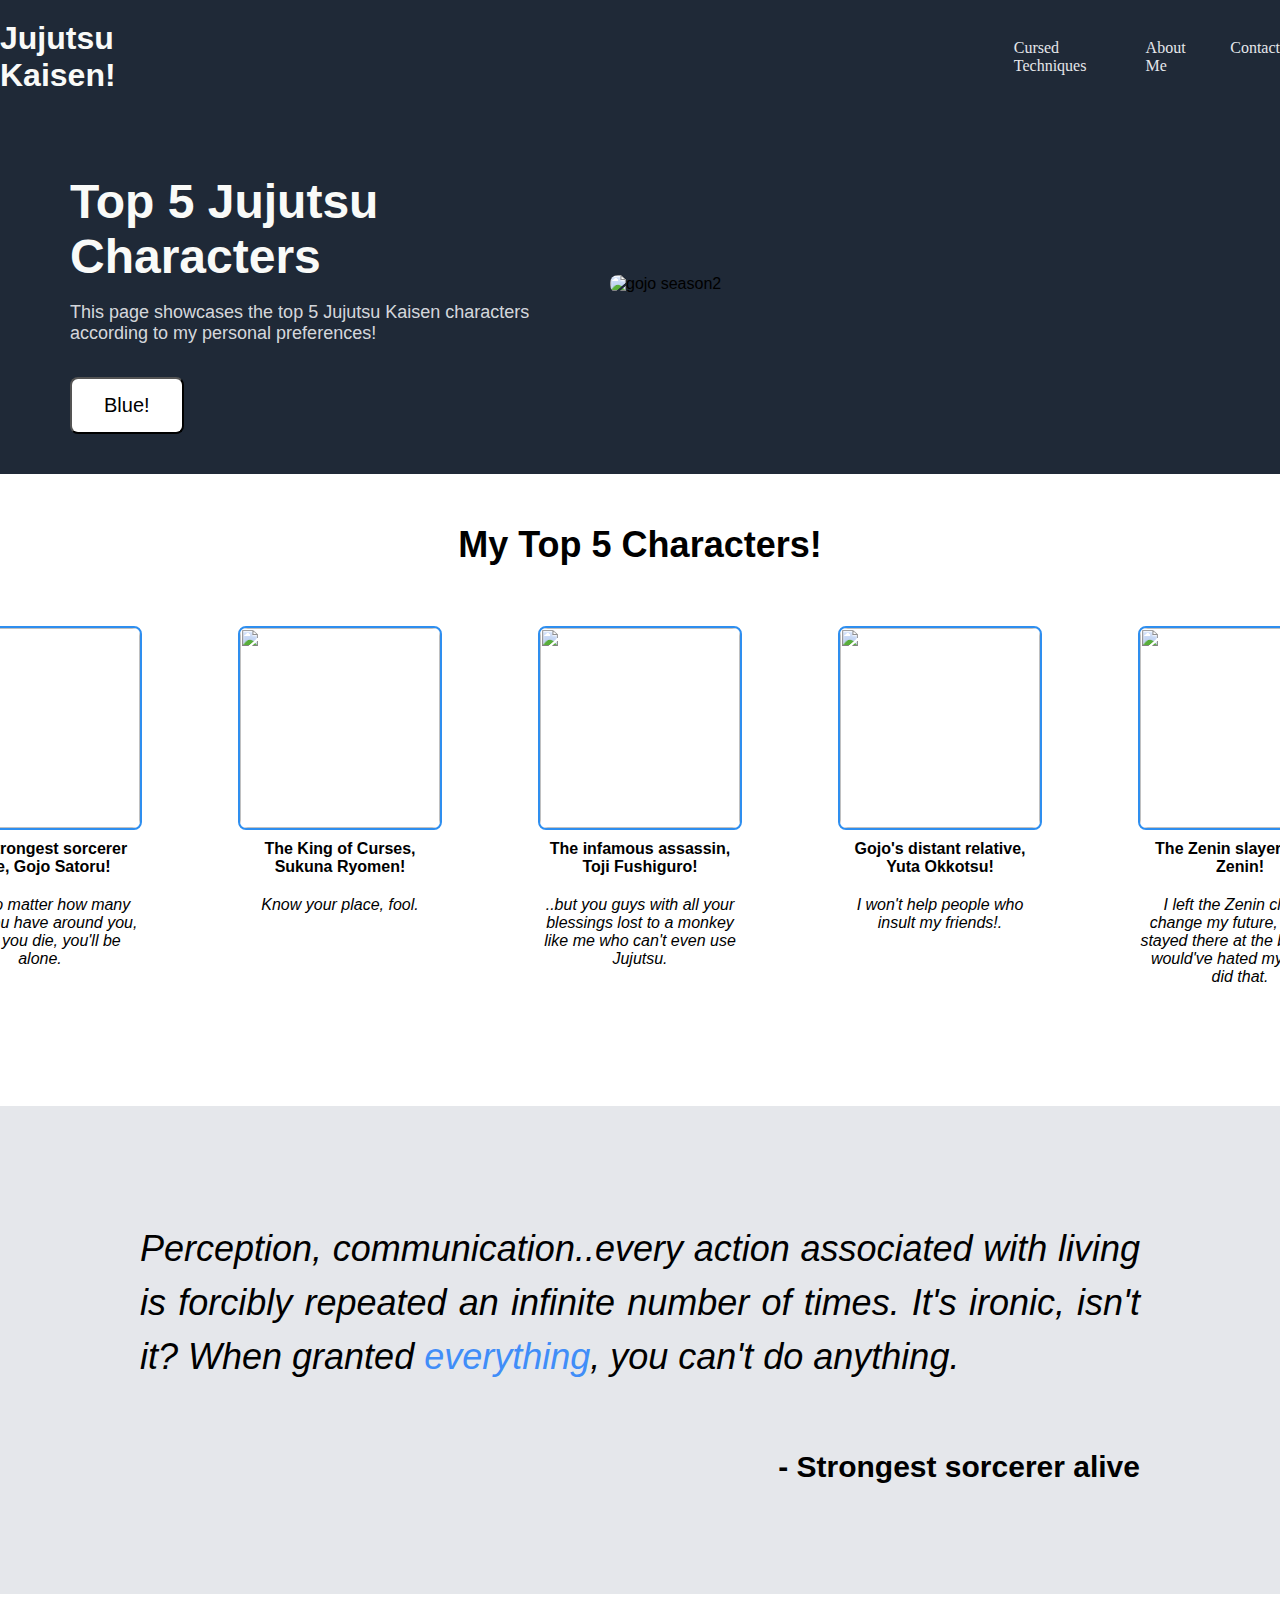
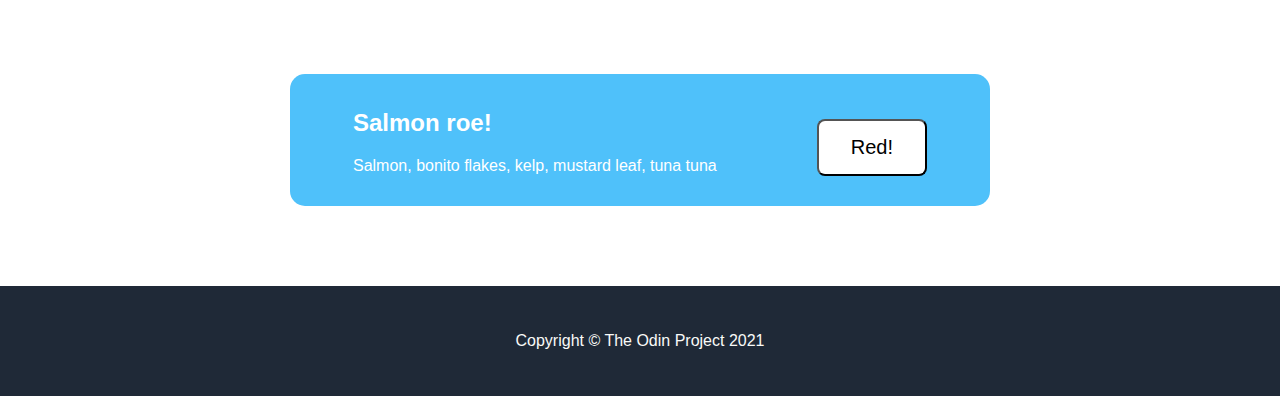
==== commit e5cc82fa: "Edited main-content and boxes-header text." ====
--- a/landing-page.html
+++ b/landing-page.html
@@ -11,6 +11,7 @@
         <div class="header">
             <!-- Idea: Add image as logo! -->
             <div class="logo">Jujutsu Kaisen!</div>
+            <!-- <div class="logo"><img src="gojo-eyes.jpg"/></div> -->
             <ul>
                 <li><a href="#">Cursed Techniques</a></li>
                 <li><a href="#">About Me</a></li>
@@ -19,8 +20,8 @@
         </div>
         <div class="main">
             <div class="main-content">
-                <h1>Top 4 Jujutsu Characters</h1>
-                <p>This page showcases the top 4 Jujutsu Kaisen characters according to my
+                <h1>Top 5 Jujutsu Characters</h1>
+                <p>This page showcases the top 5 Jujutsu Kaisen characters according to my
                     personal preferences!
                 </p>
                 <button>Blue!</button>
@@ -28,7 +29,7 @@
             <img src="gojo.webp" alt="gojo season2">
         </div>
         <div class="boxes">
-            <div class="boxes-header">My Top 4 Characters!</div>
+            <div class="boxes-header">My Top 5 Characters!</div>
             <div class="mini-box">
                 <div class="box1">
                     <div class="picture1"><img src="gojo-phone.webp"/></div>
--- a/stylesheet.css
+++ b/stylesheet.css
@@ -224,14 +224,14 @@
 }
 
 .sign-up-con {
-    width: 800px;
+    width: 700px;
     flex: 0 0 auto;
     display: flex;
     background-color: #4fc1fa;
     align-items: center;
     justify-content: center;
     gap: 100px;
-    padding: 20px 0;
+    padding: 15px 0;
     margin: 80px 0;
     border-radius: 15px;
 }
